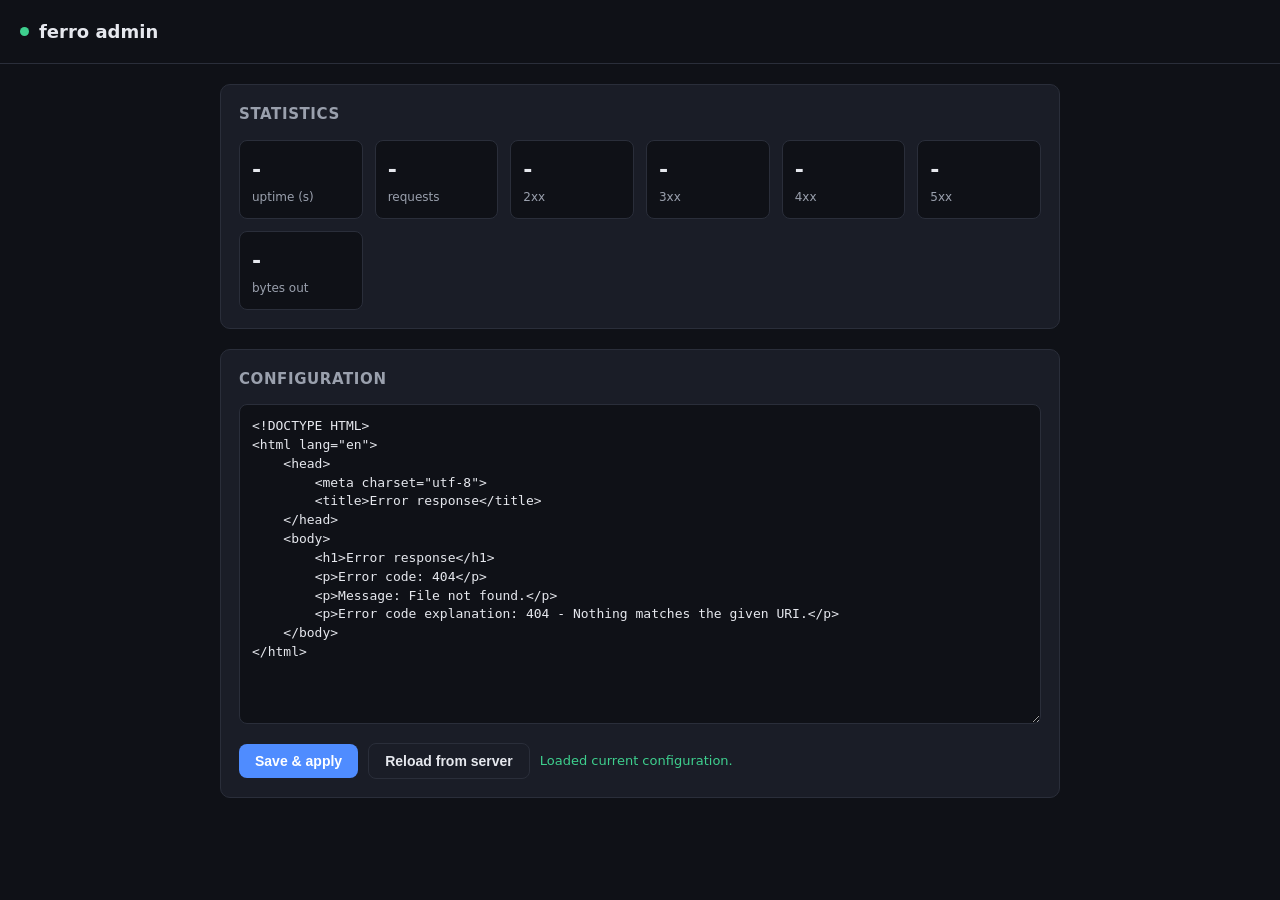
==== crates/std-server/src/webui/assets/panel.html @ d1ab7fb8 "feat(server): embedded web admin panel with hot-reload and stats With the webui feature and admin cr" ====
<!doctype html>
<html lang="en">
<head>
<meta charset="utf-8">
<meta name="viewport" content="width=device-width, initial-scale=1">
<title>ferro admin</title>
<style>
  :root { --bg:#0f1117; --card:#1a1d27; --fg:#e6e8ee; --muted:#9aa0ad; --accent:#4f8cff; --ok:#3ecf8e; --err:#ff6b6b; --border:#2a2e3a; }
  * { box-sizing: border-box; }
  body { margin:0; background:var(--bg); color:var(--fg); font:15px/1.5 system-ui,-apple-system,Segoe UI,Roboto,sans-serif; }
  header { padding:18px 20px; border-bottom:1px solid var(--border); display:flex; align-items:center; gap:10px; }
  header h1 { font-size:18px; margin:0; font-weight:600; }
  header .dot { width:9px; height:9px; border-radius:50%; background:var(--ok); }
  main { max-width:880px; margin:0 auto; padding:20px; display:grid; gap:20px; grid-template-columns:1fr; }
  .card { background:var(--card); border:1px solid var(--border); border-radius:10px; padding:18px; }
  .card h2 { margin:0 0 14px; font-size:15px; font-weight:600; color:var(--muted); text-transform:uppercase; letter-spacing:.04em; }
  .grid { display:grid; gap:12px; grid-template-columns:repeat(auto-fit,minmax(120px,1fr)); }
  .stat { background:var(--bg); border:1px solid var(--border); border-radius:8px; padding:12px; }
  .stat .v { font-size:22px; font-weight:700; }
  .stat .k { font-size:12px; color:var(--muted); margin-top:2px; }
  textarea { width:100%; min-height:320px; resize:vertical; background:var(--bg); color:var(--fg); border:1px solid var(--border); border-radius:8px; padding:12px; font:13px/1.45 ui-monospace,SFMono-Regular,Menlo,monospace; }
  .row { display:flex; gap:10px; align-items:center; margin-top:12px; flex-wrap:wrap; }
  button { background:var(--accent); color:#fff; border:0; border-radius:8px; padding:9px 16px; font-size:14px; font-weight:600; cursor:pointer; }
  button.secondary { background:transparent; color:var(--fg); border:1px solid var(--border); }
  button:active { transform:translateY(1px); }
  #msg { font-size:13px; }
  #msg.ok { color:var(--ok); }
  #msg.err { color:var(--err); }
  @media (max-width:560px){ main{padding:14px;} .stat .v{font-size:19px;} }
</style>
</head>
<body>
<header><span class="dot"></span><h1>ferro admin</h1></header>
<main>
  <section class="card">
    <h2>Statistics</h2>
    <div class="grid" id="stats">
      <div class="stat"><div class="v" id="s-up">-</div><div class="k">uptime (s)</div></div>
      <div class="stat"><div class="v" id="s-total">-</div><div class="k">requests</div></div>
      <div class="stat"><div class="v" id="s-2xx">-</div><div class="k">2xx</div></div>
      <div class="stat"><div class="v" id="s-3xx">-</div><div class="k">3xx</div></div>
      <div class="stat"><div class="v" id="s-4xx">-</div><div class="k">4xx</div></div>
      <div class="stat"><div class="v" id="s-5xx">-</div><div class="k">5xx</div></div>
      <div class="stat"><div class="v" id="s-bytes">-</div><div class="k">bytes out</div></div>
    </div>
  </section>
  <section class="card">
    <h2>Configuration</h2>
    <textarea id="cfg" spellcheck="false" autocomplete="off"></textarea>
    <div class="row">
      <button id="save">Save &amp; apply</button>
      <button id="reload" class="secondary">Reload from server</button>
      <span id="msg"></span>
    </div>
  </section>
</main>
<script>
  var $ = function (id) { return document.getElementById(id); };
  function setMsg(text, ok) { var m = $('msg'); m.textContent = text; m.className = ok ? 'ok' : 'err'; }

  function loadStats() {
    fetch('/admin/api/stats').then(function (r) { return r.json(); }).then(function (s) {
      $('s-up').textContent = s.uptime_secs;
      $('s-total').textContent = s.total_requests;
      $('s-2xx').textContent = s.status_2xx;
      $('s-3xx').textContent = s.status_3xx;
      $('s-4xx').textContent = s.status_4xx;
      $('s-5xx').textContent = s.status_5xx;
      $('s-bytes').textContent = s.bytes_out;
    }).catch(function () {});
  }

  function loadConfig() {
    fetch('/admin/api/config').then(function (r) { return r.text(); }).then(function (t) {
      $('cfg').value = t;
      setMsg('Loaded current configuration.', true);
    }).catch(function () { setMsg('Failed to load configuration.', false); });
  }

  function saveConfig() {
    fetch('/admin/api/config', { method: 'PUT', headers: { 'Content-Type': 'application/json' }, body: $('cfg').value })
      .then(function (r) { return r.json().then(function (j) { return { ok: r.ok, body: j }; }); })
      .then(function (res) {
        if (!res.ok) { setMsg('Error: ' + (res.body.error || 'rejected'), false); return; }
        var note = 'Applied.';
        if (res.body.restart_required && res.body.restart_required.length) {
          note += ' Restart required for: ' + res.body.restart_required.join(', ') + '.';
        }
        setMsg(note, true);
      })
      .catch(function () { setMsg('Request failed.', false); });
  }

  $('save').addEventListener('click', saveConfig);
  $('reload').addEventListener('click', loadConfig);
  loadConfig();
  loadStats();
  setInterval(loadStats, 3000);
</script>
</body>
</html>
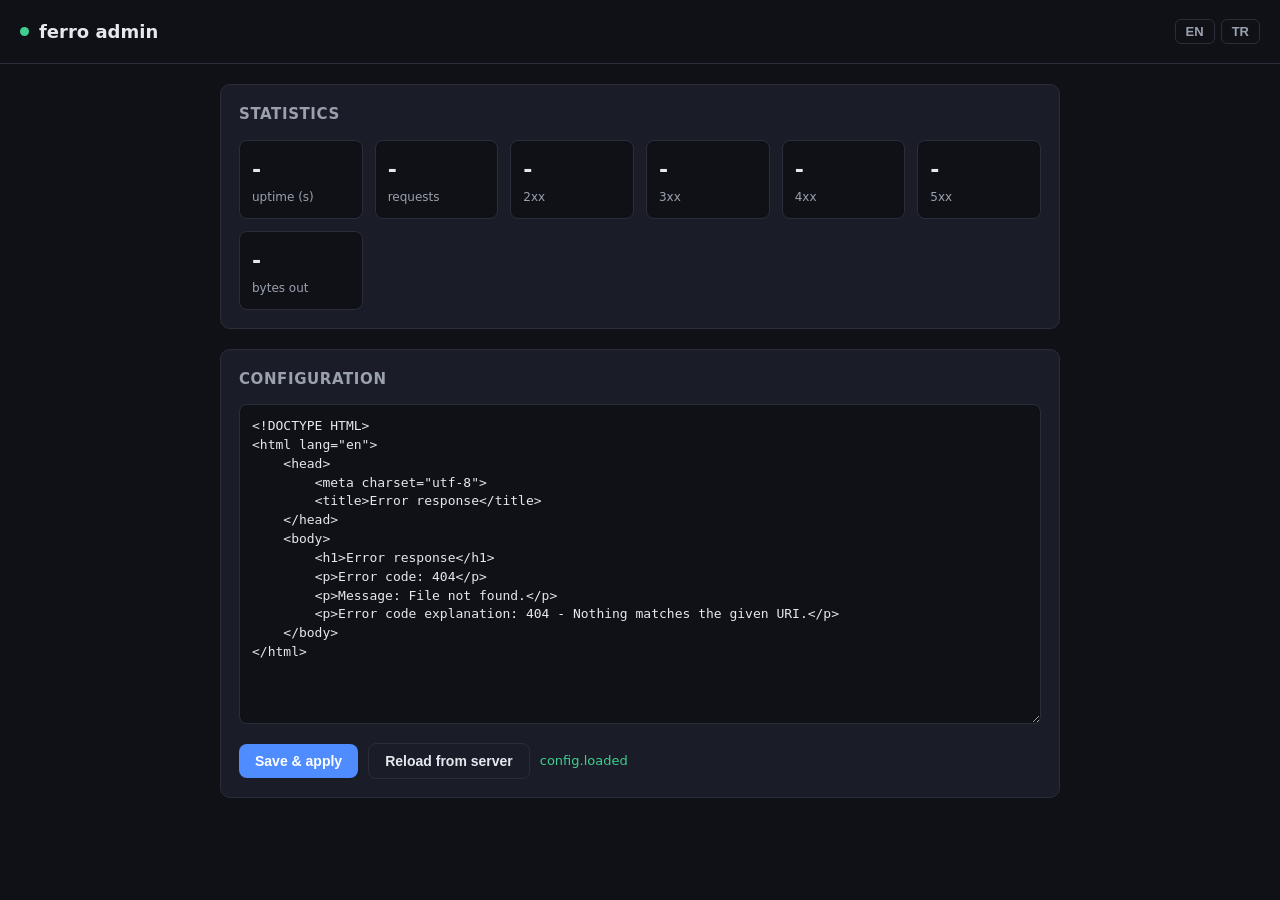
==== commit 027dcd9f: "feat(server): add JSON-based i18n (English + Turkish) to the admin panel Embed two translation files" ====
--- a/crates/std-server/src/webui/assets/panel.html
+++ b/crates/std-server/src/webui/assets/panel.html
@@ -11,6 +11,9 @@
   header { padding:18px 20px; border-bottom:1px solid var(--border); display:flex; align-items:center; gap:10px; }
   header h1 { font-size:18px; margin:0; font-weight:600; }
   header .dot { width:9px; height:9px; border-radius:50%; background:var(--ok); }
+  .langs { margin-left:auto; display:flex; gap:6px; }
+  .langs button { background:transparent; border:1px solid var(--border); color:var(--muted); padding:4px 10px; border-radius:6px; font-size:13px; cursor:pointer; }
+  .langs button.active { color:#fff; border-color:var(--accent); }
   main { max-width:880px; margin:0 auto; padding:20px; display:grid; gap:20px; grid-template-columns:1fr; }
   .card { background:var(--card); border:1px solid var(--border); border-radius:10px; padding:18px; }
   .card h2 { margin:0 0 14px; font-size:15px; font-weight:600; color:var(--muted); text-transform:uppercase; letter-spacing:.04em; }
@@ -30,32 +33,56 @@
 </style>
 </head>
 <body>
-<header><span class="dot"></span><h1>ferro admin</h1></header>
+<header>
+  <span class="dot"></span><h1 data-i18n="app.title">ferro admin</h1>
+  <div class="langs">
+    <button data-lang="en" onclick="setLang('en')">EN</button>
+    <button data-lang="tr" onclick="setLang('tr')">TR</button>
+  </div>
+</header>
 <main>
   <section class="card">
-    <h2>Statistics</h2>
+    <h2 data-i18n="stats.title">Statistics</h2>
     <div class="grid" id="stats">
-      <div class="stat"><div class="v" id="s-up">-</div><div class="k">uptime (s)</div></div>
-      <div class="stat"><div class="v" id="s-total">-</div><div class="k">requests</div></div>
-      <div class="stat"><div class="v" id="s-2xx">-</div><div class="k">2xx</div></div>
-      <div class="stat"><div class="v" id="s-3xx">-</div><div class="k">3xx</div></div>
-      <div class="stat"><div class="v" id="s-4xx">-</div><div class="k">4xx</div></div>
-      <div class="stat"><div class="v" id="s-5xx">-</div><div class="k">5xx</div></div>
-      <div class="stat"><div class="v" id="s-bytes">-</div><div class="k">bytes out</div></div>
+      <div class="stat"><div class="v" id="s-up">-</div><div class="k" data-i18n="stats.uptime">uptime (s)</div></div>
+      <div class="stat"><div class="v" id="s-total">-</div><div class="k" data-i18n="stats.requests">requests</div></div>
+      <div class="stat"><div class="v" id="s-2xx">-</div><div class="k" data-i18n="stats.2xx">2xx</div></div>
+      <div class="stat"><div class="v" id="s-3xx">-</div><div class="k" data-i18n="stats.3xx">3xx</div></div>
+      <div class="stat"><div class="v" id="s-4xx">-</div><div class="k" data-i18n="stats.4xx">4xx</div></div>
+      <div class="stat"><div class="v" id="s-5xx">-</div><div class="k" data-i18n="stats.5xx">5xx</div></div>
+      <div class="stat"><div class="v" id="s-bytes">-</div><div class="k" data-i18n="stats.bytes">bytes out</div></div>
     </div>
   </section>
   <section class="card">
-    <h2>Configuration</h2>
+    <h2 data-i18n="config.title">Configuration</h2>
     <textarea id="cfg" spellcheck="false" autocomplete="off"></textarea>
     <div class="row">
-      <button id="save">Save &amp; apply</button>
-      <button id="reload" class="secondary">Reload from server</button>
+      <button id="save" data-i18n="config.save">Save &amp; apply</button>
+      <button id="reload" class="secondary" data-i18n="config.reload">Reload from server</button>
       <span id="msg"></span>
     </div>
   </section>
 </main>
 <script>
   var $ = function (id) { return document.getElementById(id); };
+  var I18N = {};
+  var lang = localStorage.getItem('lang') || (navigator.language && navigator.language.slice(0, 2) === 'tr' ? 'tr' : 'en');
+
+  function t(key) { var d = I18N[lang] || {}; return d[key] || key; }
+  function applyI18n() {
+    var nodes = document.querySelectorAll('[data-i18n]');
+    for (var i = 0; i < nodes.length; i++) { nodes[i].textContent = t(nodes[i].getAttribute('data-i18n')); }
+    document.documentElement.lang = lang;
+    document.title = t('app.title');
+    var langs = document.querySelectorAll('[data-lang]');
+    for (var j = 0; j < langs.length; j++) { langs[j].classList.toggle('active', langs[j].getAttribute('data-lang') === lang); }
+  }
+  function setLang(l) { lang = l; localStorage.setItem('lang', l); applyI18n(); }
+  function loadI18n() {
+    return fetch('/admin/api/i18n').then(function (r) { return r.json(); })
+      .then(function (d) { I18N = d; applyI18n(); }).catch(function () {});
+  }
+
   function setMsg(text, ok) { var m = $('msg'); m.textContent = text; m.className = ok ? 'ok' : 'err'; }
 
   function loadStats() {
@@ -71,29 +98,29 @@
   }
 
   function loadConfig() {
-    fetch('/admin/api/config').then(function (r) { return r.text(); }).then(function (t) {
-      $('cfg').value = t;
-      setMsg('Loaded current configuration.', true);
-    }).catch(function () { setMsg('Failed to load configuration.', false); });
+    fetch('/admin/api/config').then(function (r) { return r.text(); }).then(function (txt) {
+      $('cfg').value = txt;
+      setMsg(t('config.loaded'), true);
+    }).catch(function () { setMsg(t('config.load_failed'), false); });
   }
 
   function saveConfig() {
     fetch('/admin/api/config', { method: 'PUT', headers: { 'Content-Type': 'application/json' }, body: $('cfg').value })
       .then(function (r) { return r.json().then(function (j) { return { ok: r.ok, body: j }; }); })
       .then(function (res) {
-        if (!res.ok) { setMsg('Error: ' + (res.body.error || 'rejected'), false); return; }
-        var note = 'Applied.';
+        if (!res.ok) { setMsg(t('config.error') + ' ' + (res.body.error || ''), false); return; }
+        var note = t('config.applied');
         if (res.body.restart_required && res.body.restart_required.length) {
-          note += ' Restart required for: ' + res.body.restart_required.join(', ') + '.';
+          note += ' ' + t('config.restart_required') + ' ' + res.body.restart_required.join(', ');
         }
         setMsg(note, true);
       })
-      .catch(function () { setMsg('Request failed.', false); });
+      .catch(function () { setMsg(t('config.request_failed'), false); });
   }
 
   $('save').addEventListener('click', saveConfig);
   $('reload').addEventListener('click', loadConfig);
-  loadConfig();
+  loadI18n().then(function () { loadConfig(); });
   loadStats();
   setInterval(loadStats, 3000);
 </script>
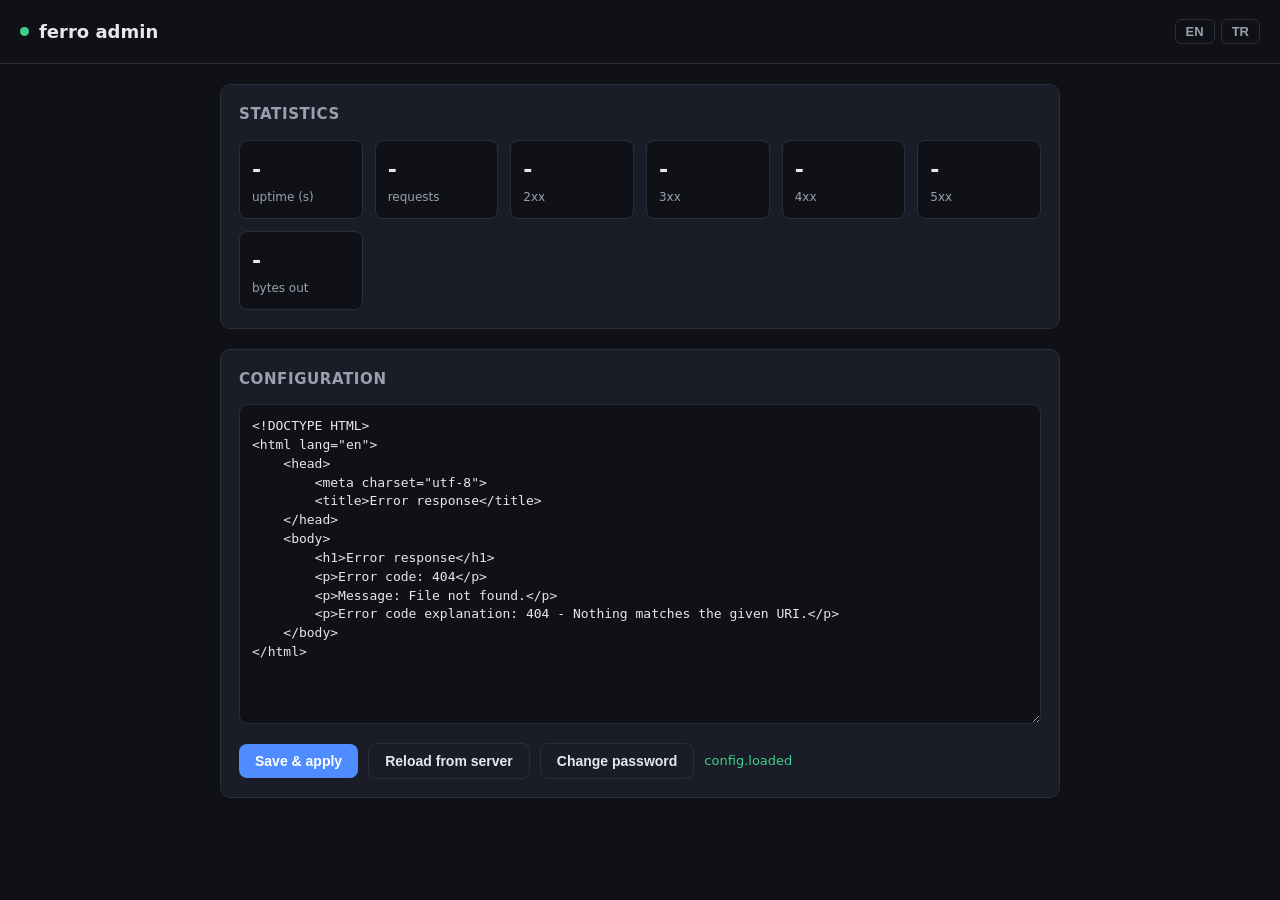
==== commit 87565120: "feat(server): add a password-change modal to the admin panel POST /admin/api/password verifies the c" ====
--- a/crates/std-server/src/webui/assets/panel.html
+++ b/crates/std-server/src/webui/assets/panel.html
@@ -29,6 +29,14 @@
   #msg { font-size:13px; }
   #msg.ok { color:var(--ok); }
   #msg.err { color:var(--err); }
+  .modal-bg { position:fixed; inset:0; background:rgba(0,0,0,.55); display:none; align-items:center; justify-content:center; padding:16px; }
+  .modal-bg.open { display:flex; }
+  .modal { background:var(--card); border:1px solid var(--border); border-radius:10px; padding:20px; width:100%; max-width:380px; }
+  .modal h3 { margin:0 0 6px; font-size:16px; }
+  .modal label { display:block; font-size:13px; color:var(--muted); margin:12px 0 4px; }
+  .modal input { width:100%; background:var(--bg); color:var(--fg); border:1px solid var(--border); border-radius:8px; padding:9px 12px; font-size:14px; }
+  .modal .row { justify-content:flex-end; }
+  #pw-msg { font-size:13px; margin-right:auto; color:var(--err); }
   @media (max-width:560px){ main{padding:14px;} .stat .v{font-size:19px;} }
 </style>
 </head>
@@ -59,10 +67,28 @@
     <div class="row">
       <button id="save" data-i18n="config.save">Save &amp; apply</button>
       <button id="reload" class="secondary" data-i18n="config.reload">Reload from server</button>
+      <button id="passwd" class="secondary" data-i18n="config.password">Change password</button>
       <span id="msg"></span>
     </div>
   </section>
 </main>
+
+<div class="modal-bg" id="pw-modal">
+  <div class="modal">
+    <h3 data-i18n="password.title">Change password</h3>
+    <label data-i18n="password.current">Current password</label>
+    <input type="password" id="pw-cur" autocomplete="current-password">
+    <label data-i18n="password.new">New password</label>
+    <input type="password" id="pw-new" autocomplete="new-password">
+    <label data-i18n="password.confirm">Confirm new password</label>
+    <input type="password" id="pw-conf" autocomplete="new-password">
+    <div class="row">
+      <span id="pw-msg"></span>
+      <button id="pw-cancel" class="secondary" data-i18n="password.cancel">Cancel</button>
+      <button id="pw-submit" data-i18n="password.submit">Change</button>
+    </div>
+  </div>
+</div>
 <script>
   var $ = function (id) { return document.getElementById(id); };
   var I18N = {};
@@ -118,8 +144,27 @@
       .catch(function () { setMsg(t('config.request_failed'), false); });
   }
 
+  function setPwMsg(text) { $('pw-msg').textContent = text; }
+  function openPw() { $('pw-cur').value = ''; $('pw-new').value = ''; $('pw-conf').value = ''; setPwMsg(''); $('pw-modal').classList.add('open'); }
+  function closePw() { $('pw-modal').classList.remove('open'); }
+  function submitPw() {
+    var cur = $('pw-cur').value, nw = $('pw-new').value, cf = $('pw-conf').value;
+    if (!nw) { setPwMsg(t('password.empty')); return; }
+    if (nw !== cf) { setPwMsg(t('password.mismatch')); return; }
+    fetch('/admin/api/password', { method: 'POST', headers: { 'Content-Type': 'application/json' }, body: JSON.stringify({ current_password: cur, new_password: nw }) })
+      .then(function (r) { return r.json().then(function (j) { return { ok: r.ok, body: j }; }); })
+      .then(function (res) {
+        if (!res.ok) { setPwMsg(t('password.failed') + ' ' + (res.body.error || '')); return; }
+        closePw(); setMsg(t('password.changed'), true);
+      })
+      .catch(function () { setPwMsg(t('config.request_failed')); });
+  }
+
   $('save').addEventListener('click', saveConfig);
   $('reload').addEventListener('click', loadConfig);
+  $('passwd').addEventListener('click', openPw);
+  $('pw-cancel').addEventListener('click', closePw);
+  $('pw-submit').addEventListener('click', submitPw);
   loadI18n().then(function () { loadConfig(); });
   loadStats();
   setInterval(loadStats, 3000);
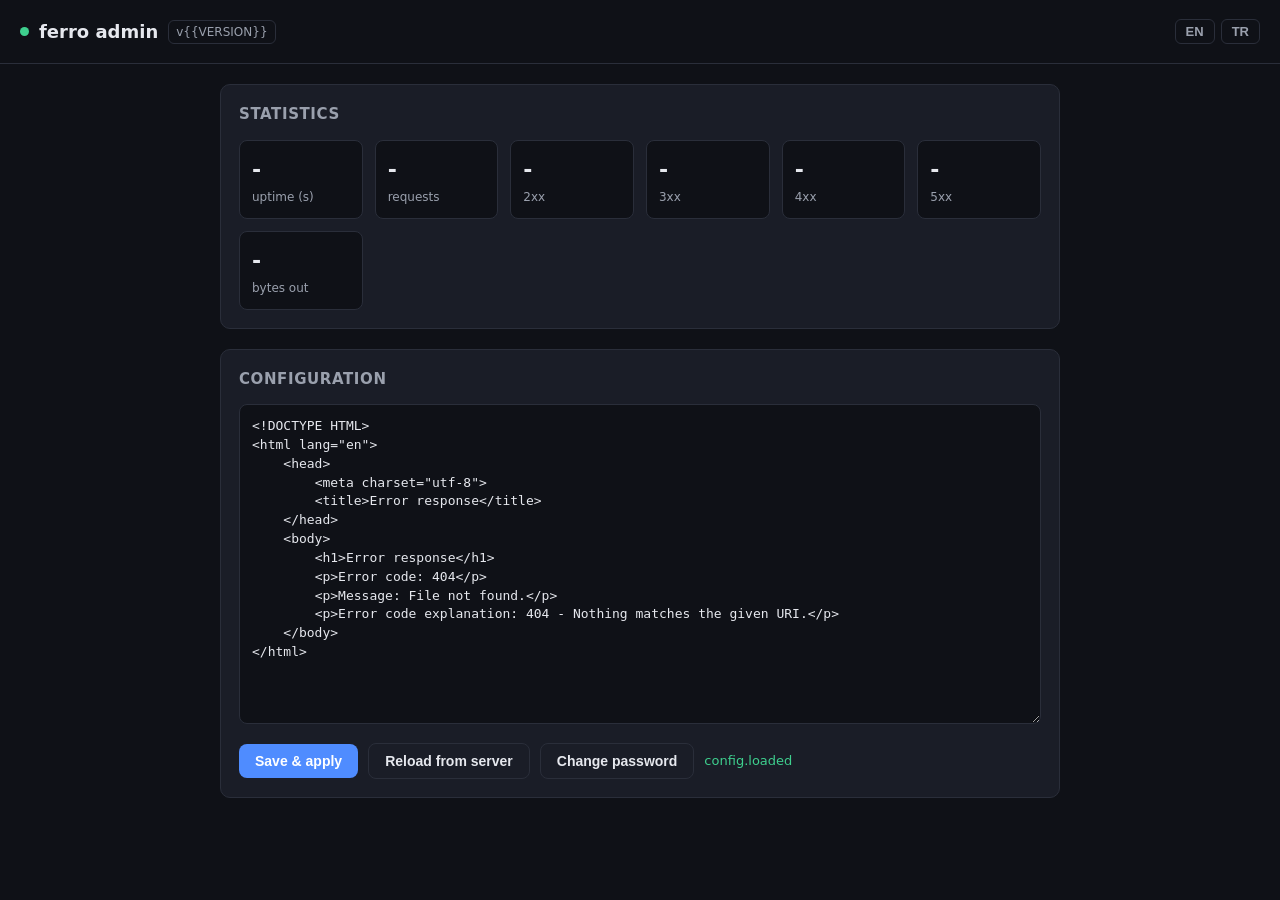
==== commit fd217b70: "feat(server): show the version in the CLI and the admin panel Add a `--version`/`-V` flag that print" ====
--- a/crates/std-server/src/webui/assets/panel.html
+++ b/crates/std-server/src/webui/assets/panel.html
@@ -11,6 +11,7 @@
   header { padding:18px 20px; border-bottom:1px solid var(--border); display:flex; align-items:center; gap:10px; }
   header h1 { font-size:18px; margin:0; font-weight:600; }
   header .dot { width:9px; height:9px; border-radius:50%; background:var(--ok); }
+  header .ver { font-size:12px; color:var(--muted); border:1px solid var(--border); border-radius:6px; padding:2px 7px; }
   .langs { margin-left:auto; display:flex; gap:6px; }
   .langs button { background:transparent; border:1px solid var(--border); color:var(--muted); padding:4px 10px; border-radius:6px; font-size:13px; cursor:pointer; }
   .langs button.active { color:#fff; border-color:var(--accent); }
@@ -43,6 +44,7 @@
 <body>
 <header>
   <span class="dot"></span><h1 data-i18n="app.title">ferro admin</h1>
+  <span class="ver">v{{VERSION}}</span>
   <div class="langs">
     <button data-lang="en" onclick="setLang('en')">EN</button>
     <button data-lang="tr" onclick="setLang('tr')">TR</button>
